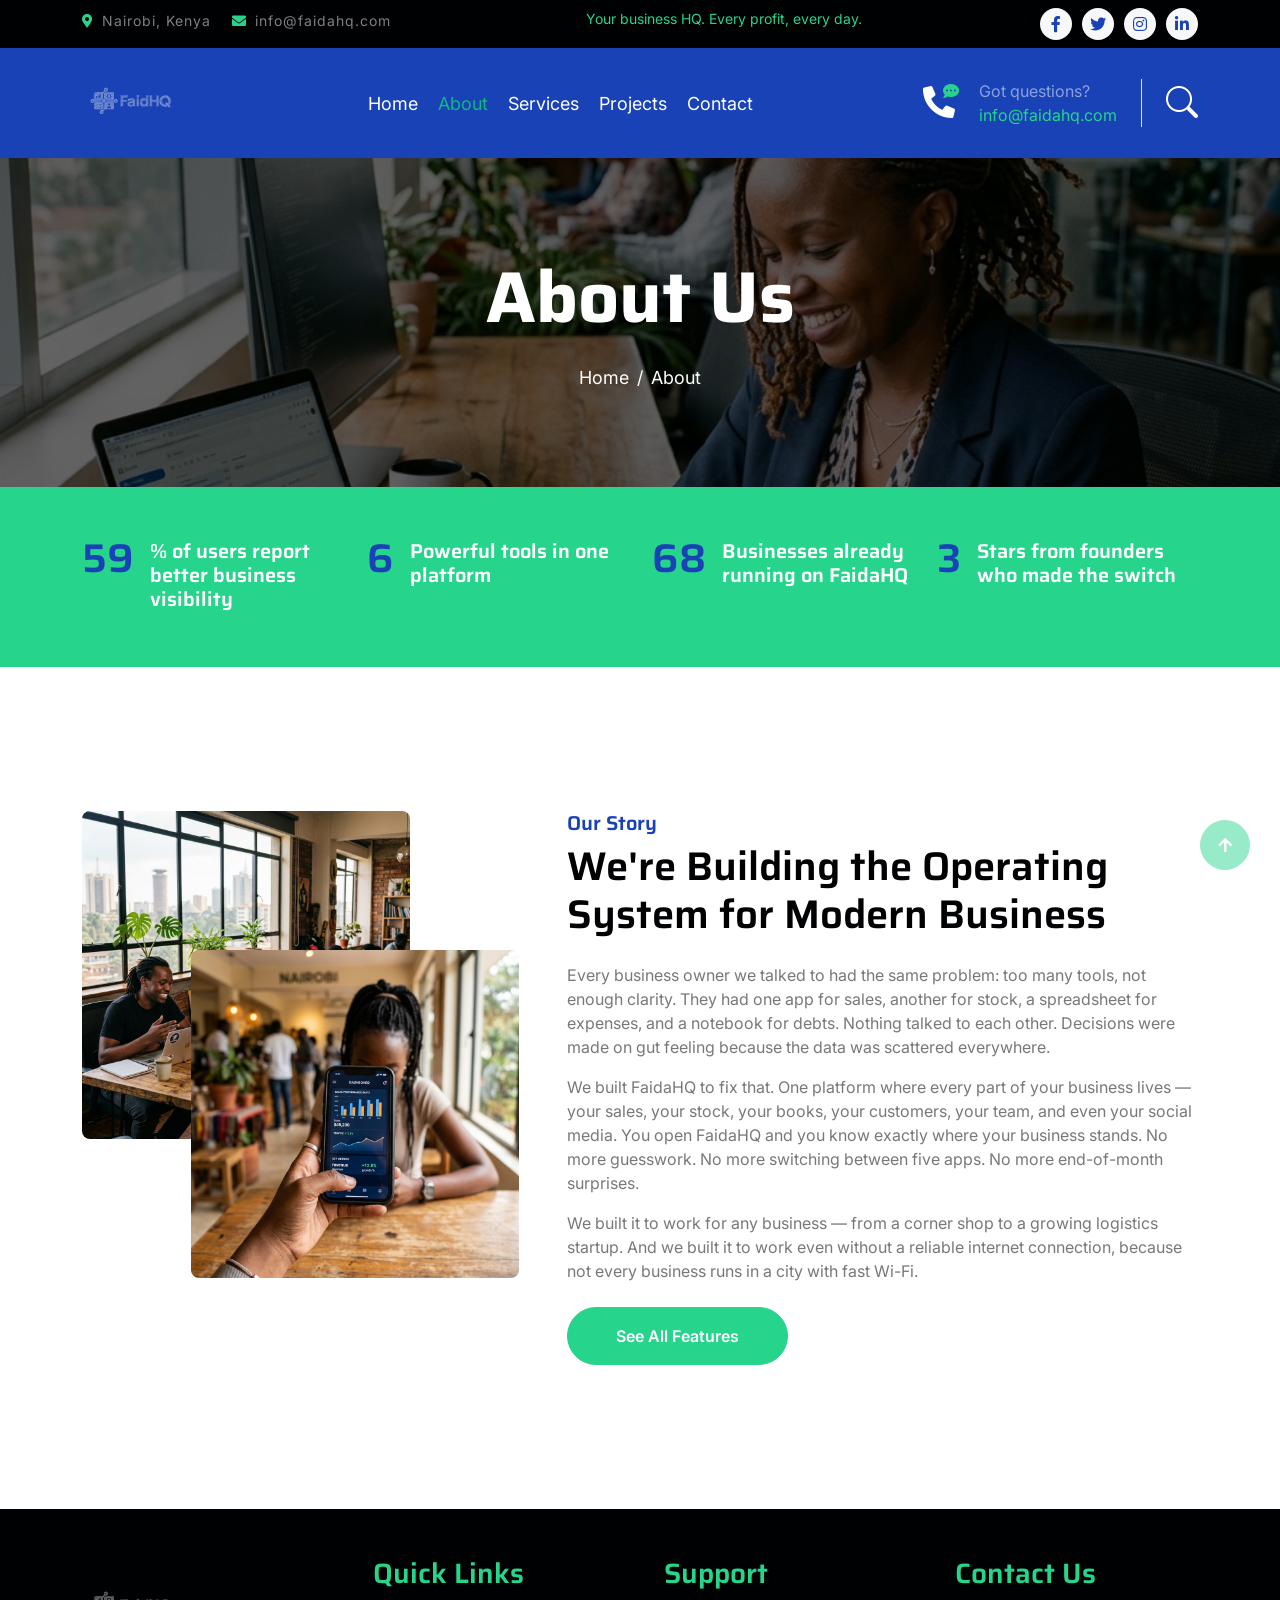
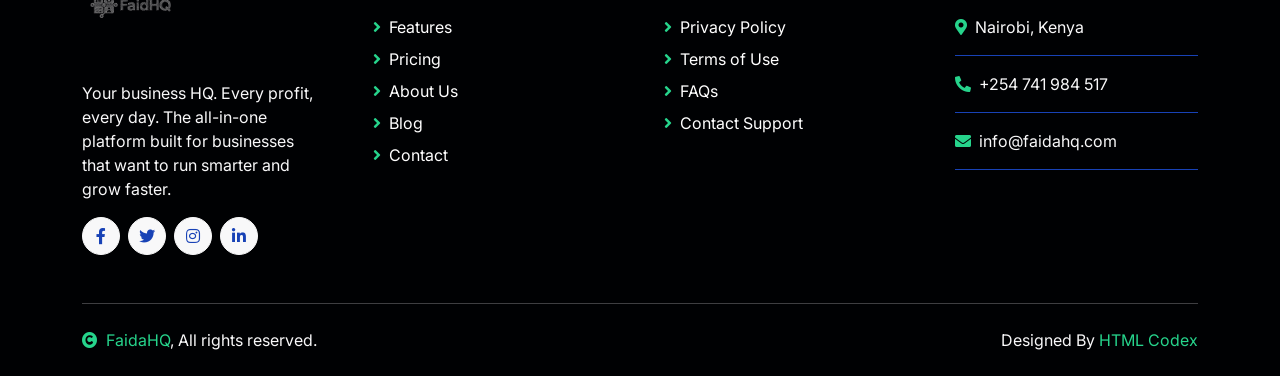
==== about/index.html @ f191b450 "Initial Commit" ====
<!doctype html>
<html lang="en">
   <head>
      <meta charset="utf-8" />
      <title>About FaidaHQ - Our Story</title>
      <meta content="width=device-width, initial-scale=1.0" name="viewport" />
      <meta
         content="FaidaHQ about us, business OS, startup story"
         name="keywords"
      />
      <meta
         content="FaidaHQ is building the all-in-one business operating system for modern businesses. Learn our story."
         name="description"
      />

      <!-- Google Web Fonts -->
      <link rel="preconnect" href="https://fonts.googleapis.com" />
      <link rel="preconnect" href="https://fonts.gstatic.com" crossorigin />
      <link
         href="https://fonts.googleapis.com/css2?family=Inter:wght@400;500;600&family=Saira:wght@500;600;700&display=swap"
         rel="stylesheet"
      />

      <!-- Icon Font Stylesheet -->
      <link
         href="https://cdnjs.cloudflare.com/ajax/libs/font-awesome/5.10.0/css/all.min.css"
         rel="stylesheet"
      />
      <link
         href="https://cdn.jsdelivr.net/npm/bootstrap-icons@1.4.1/font/bootstrap-icons.css"
         rel="stylesheet"
      />

      <!-- Libraries Stylesheet -->
      <link href="/lib/animate/animate.min.css" rel="stylesheet" />

      <!-- Customized Bootstrap Stylesheet -->
      <link href="/css/bootstrap.min.css" rel="stylesheet" />

      <!-- Template Stylesheet -->
      <link href="/css/style.css" rel="stylesheet" />
   </head>

   <body>
      <!-- Spinner Start -->
      <div
         id="spinner"
         class="show position-fixed translate-middle w-100 vh-100 top-50 start-50 d-flex align-items-center justify-content-center"
      >
         <div class="spinner-grow text-primary" role="status"></div>
      </div>
      <!-- Spinner End -->

      
      <faidahq-navbar active="about"></faidahq-navbar>
      <!-- Page Header Start -->
      <div class="container-fluid page-header py-5">
         <div class="container text-center py-5">
            <h1 class="display-2 text-white mb-4 animated slideInDown">
               About Us
            </h1>
            <nav aria-label="breadcrumb animated slideInDown">
               <ol class="breadcrumb justify-content-center mb-0">
                  <li class="breadcrumb-item"><a href="/">Home</a></li>
                  <li class="breadcrumb-item" aria-current="page">About</li>
               </ol>
            </nav>
         </div>
      </div>
      <!-- Page Header End -->

      
      <faidahq-facts></faidahq-facts>
      <!-- About Start -->
      <div class="container-fluid py-5 my-5">
         <div class="container py-5">
            <div class="row g-5">
               <div
                  class="col-lg-5 col-md-6 col-sm-12 wow fadeIn"
                  data-wow-delay=".3s"
               >
                  <div class="h-100 position-relative">
                     <img
                        src="/img/about-1.jpg"
                        class="img-fluid w-75 rounded"
                        alt=""
                        style="margin-bottom: 25%"
                     />
                     <div
                        class="position-absolute w-75"
                        style="top: 25%; left: 25%"
                     >
                        <img
                           src="/img/about-2.jpg"
                           class="img-fluid w-100 rounded"
                           alt=""
                        />
                     </div>
                  </div>
               </div>
               <div
                  class="col-lg-7 col-md-6 col-sm-12 wow fadeIn"
                  data-wow-delay=".5s"
               >
                  <h5 class="text-primary">Our Story</h5>
                  <h1 class="mb-4">
                     We're Building the Operating System for Modern Business
                  </h1>
                  <p>
                     Every business owner we talked to had the same problem: too
                     many tools, not enough clarity. They had one app for sales,
                     another for stock, a spreadsheet for expenses, and a
                     notebook for debts. Nothing talked to each other. Decisions
                     were made on gut feeling because the data was scattered
                     everywhere.
                  </p>
                  <p>
                     We built FaidaHQ to fix that. One platform where every part
                     of your business lives — your sales, your stock, your
                     books, your customers, your team, and even your social
                     media. You open FaidaHQ and you know exactly where your
                     business stands. No more guesswork. No more switching
                     between five apps. No more end-of-month surprises.
                  </p>
                  <p class="mb-4">
                     We built it to work for any business — from a corner shop
                     to a growing logistics startup. And we built it to work
                     even without a reliable internet connection, because not
                     every business runs in a city with fast Wi-Fi.
                  </p>
                  <a
                     href="/service/"
                     class="btn btn-secondary rounded-pill px-5 py-3 text-white"
                     >See All Features</a
                  >
               </div>
            </div>
         </div>
      </div>
      <!-- About End -->

      
      <faidahq-footer></faidahq-footer>
      <!-- Back to Top -->
      <a
         href="#"
         class="btn btn-secondary btn-square rounded-circle back-to-top"
         ><i class="fa fa-arrow-up text-white"></i
      ></a>

      <!-- JavaScript Libraries -->
      <script src="https://ajax.googleapis.com/ajax/libs/jquery/3.6.4/jquery.min.js"></script>
      <script src="https://cdn.jsdelivr.net/npm/bootstrap@5.0.0/dist/js/bootstrap.bundle.min.js"></script>
      <script src="/lib/wow/wow.min.js"></script>
      <script src="/lib/easing/easing.min.js"></script>
      <script src="/lib/waypoints/waypoints.min.js"></script>

      <!-- Template Javascript -->
            <!-- Web Components -->
      <script src="/js/components.js"></script>
      <script src="/js/main.js"></script>
   </body>
</html>
---- css/style.css ----
/*** Global ***/
:root {
    --bs-primary: #4f46e5;
    --bs-primary-rgb: 79, 70, 229;
    --bs-secondary: #10b981;
    --bs-secondary-rgb: 16, 185, 129;
    --bs-dark: #0f172a;
    --bs-dark-rgb: 15, 23, 42;
    --bs-light: #f8fafc;
    --bs-light-rgb: 248, 250, 252;
}

html, body { overflow-x: hidden; }

/*** Spinner Start ***/

#spinner {
    opacity: 0;
    visibility: hidden;
    transition: opacity .8s ease-out, visibility 0s linear .5s;
    z-index: 99999;
 }

 #spinner.show {
     transition: opacity .8s ease-out, visibility 0s linear .0s;
     visibility: visible;
     opacity: 1;
 }

/*** Spinner End ***/


/*** Button Start ***/
.btn {
    font-weight: 600;
    transition: .5s;
}

.btn-square {
    width: 38px;
    height: 38px;
}

.btn-sm-square {
    width: 32px;
    height: 32px;
}

.btn-md-square {
    width: 46px;
    height: 46px;
}

.btn-lg-square {
    width: 58px;
    height: 58px;
}

.btn-square,
.btn-sm-square,
.btn-md-square,
.btn-lg-square {
    padding: 0;
    display: flex;
    align-items: center;
    justify-content: center;
    font-weight: normal;
}

.back-to-top {
    position: fixed;
    width: 50px;
    height: 50px;
    right: 30px;
    bottom: 30px;
    z-index: 99;
}

/*** Button End ***/


/*** Topbar Start ***/

.topbar .top-info {
    letter-spacing: 1px;
}

.topbar .top-link {
    display: flex;
    align-items: center;
    justify-content: center;
}

.topbar .top-link a {
    margin-right: 10px;
}

#note {
    max-width: 500px;
    overflow: hidden;
}

#note small {
    position: relative;
    display: inline-block;
    animation: mymove 5s infinite;
    animation-timing-function: all;
}

@keyframes mymove {
    from {left: -100%;}
    to {left: 100%;}
}

/*** Topbar End ***/


/*** Navbar Start ***/
.navbar .navbar-nav {
    padding: 15px 0;
}

.navbar .navbar-nav .nav-link {
    padding: 10px;
    color: var(--bs-white);
    font-size: 18px;
    outline: none;
    
}

.navbar .navbar-nav .nav-link:hover,
.navbar .navbar-nav .nav-link.active {
    color: var(--bs-secondary) !important;
}

.navbar .dropdown-toggle::after {
    border: none;
    content: "\f107";
    font-family: "font awesome 5 free";
    font-weight: 900;
    vertical-align: middle;
    margin-left: 8px;
}

@media (min-width: 992px) {
    .navbar .nav-item .dropdown-menu {
        display: block;
        visibility: hidden;
        top: 100%;
        transform: rotateX(-75deg);
        transform-origin: 0% 0%;
        transition: .5s;
        opacity: 0;
    }
}

.navbar .nav-item:hover .dropdown-menu {
    transform: rotateX(0deg);
    visibility: visible;
    transition: .5s;
    opacity: 1;
}

/*** Navbar End ***/


/*** Carousel Start ***/

.carousel-item {
    position: relative;
    height: 550px;
}

.carousel-item img {
    width: 100%;
    height: 100%;
    object-fit: cover;
}

.carousel-item::after {
    content: "";
    width: 100%;
    height: 100%;
    position: absolute;
    top: 0;
    left: 0;
    background: rgba(0, 0, 0, .6);
}

.carousel-caption {
    height: 100%;
    display: flex;
    align-items: center;
    justify-content: center;
    z-index: 1;
}

.carousel-item p {
    max-width: 700px;
    margin: 0 auto 35px auto;
}

.carousel-control-prev {
    width: 90px;
    height: 60px;
    position: absolute;
    top: 50%;
    left: 0;
    background: var(--bs-primary);
    border-radius: 0 50px 50px 0;
    opacity: 1;
}

.carousel-control-prev:hover {
    background: var(--bs-secondary);
    transition: .8s;
}

.carousel-control-next {
    width: 90px;
    height: 60px;
    position: absolute;
    top: 50%;
    right: 0;
    background: var(--bs-primary);
    border-radius: 50px 0 0 50px;
    opacity: 1;
}

.carousel-control-next:hover {
    background: var(--bs-secondary);
    transition: .8s;
}

.carousel-caption .carousel-content a button.carousel-content-btn1 {
    background: var(--bs-secondary);
    color: var(--bs-dark);
    opacity: 1;
    border: 0;
    border-radius: 20px;
}

.carousel-caption .carousel-content a button.carousel-content-btn1:hover {
    background: var(--bs-primary);
    color: #ffffff;
    border: 0;
    opacity: 1;
    transition: 1s;
    border-radius: 20px;
}

.carousel-caption .carousel-content a button.carousel-content-btn2 {
    background: var(--bs-primary);
    color: var(--bs-white);
    opacity: 1;
    border: 0;
    border-radius: 20px;
}

.carousel-caption .carousel-content a button.carousel-content-btn2:hover {
    background: var(--bs-secondary);
    color: var(--bs-dark);
    border: 0;
    opacity: 1;
    transition: 1s;
    border-radius: 20px;
}

#carouselId .carousel-indicators li {
    width: 30px;
    height: 10px;
    background: var(--bs-primary);
    margin: 10px;
    border-radius: 30px;
    opacity: 1;
}

#carouselId .carousel-indicators li:hover {
    background: var(--bs-secondary);
    opacity: 1;
}

@media (max-width: 992px) {
    .carousel-item {
        height: 500px;
    }

    .carousel-item h1 {
        font-size: 40px !important;
    }

    .carousel-item p {
        font-size: 16px !important;
    }
}

@media (max-width: 768px) {
    .carousel-item {
        height: 400px;
    }

    .carousel-item h1 {
        font-size: 28px !important;
    }

    .carousel-item p {
        font-size: 14px !important;
    }
}

.page-header {
    background: linear-gradient(rgba(0, 0, 0, .6), rgba(0, 0, 0, .6)), url(../img/carousel-1.jpg) center center no-repeat;
    background-size: cover;
}

.page-header .breadcrumb-item+.breadcrumb-item::before {
    color: var(--bs-white);
}

.page-header .breadcrumb-item,
.page-header .breadcrumb-item a {
    font-size: 18px;
    color: var(--bs-white);
}

/*** Carousel End ***/


/*** Services Start ***/

.services .services-item {
    box-shadow: 0 0 60px rgba(0, 0, 0, .2);
    width: 100%;
    height: 100%;
    border-radius: 10px;
    padding: 10px 0;
    position: relative;
}


.services-content::after {
    position: absolute;
    content: "";
    width: 100%;
    height: 0;
    top: 0;
    left: 0;
    border-radius: 10px 10px 0 0;
    background: rgba(var(--bs-primary-rgb), 0.8);
    transition: .5s;
}

.services-content::after {
    top: 0;
    bottom: auto;
    border-radius: 10px 10px 10px 10px;
}

.services-item:hover .services-content::after {
    height: 100%;
    opacity: 1;
    transition: .5s;
}

.services-item:hover .services-content-icon {
    position: relative;
    z-index: 2;
}

.services-item .services-content-icon i,
.services-item .services-content-icon p {
    transition: .5s;
}

.services-item:hover .services-content-icon i {
    color: var(--bs-secondary) !important;
}

.services-item:hover .services-content-icon p {
    color: var(--bs-white);
}

/*** Services End ***/


/*** Blog Start ***/
.blog-item .blog-btn {
    z-index: 2;
}

.blog-btn .blog-btn-icon {
    height: 50px;
    position: relative;
    overflow: hidden;
}

.blog-btn-icon .blog-icon-2 {
    display: flex;
    position: absolute;
    top: 6px;
    left: -140px;
    
}

.blog-btn-icon:hover .blog-icon-2 {
    transition: 1s;
    left: 5px;
    top: 6px;
    padding-bottom: 5px;
}
.blog-icon-1 {
    position: relative;
    top: -4px;
}
.blog-btn-icon:hover .blog-icon-1 {
    top: 0;
    right: -140px;
    transition: 1s;
}
/*** Blog End ***/


/*** Contact Start ***/
.contact-detail::before {
    position: absolute;
    content: "";
    height: 50%;
    width: 100%;
    top: 0;
    left: 0;
    background: linear-gradient(rgba(209, 250, 229, 1), rgba(236, 253, 245, .3)), url(../img/background.jpg) center center no-repeat;
    background-size: cover;
    border-radius: 10px;
    z-index: -1;
}

.contact-map {
    background: var(--bs-secondary);
}

.contact-form {
    background: var(--bs-secondary);
}

/*** Contact End ***/


/*** Footer Start ***/

.footer .short-link a,
.footer .help-link a,
.footer .contact-link a {
    transition: .5s;
}

.footer .short-link a:hover,
.footer .help-link a:hover,
.footer .contact-link a:hover {
    letter-spacing: 1px;
}

.footer .hightech-link a:hover {
    background: var(--bs-secondary);
    border: 0;
}

/*** Footer End ***/


/*** Mobile Responsive Start ***/

@media (max-width: 576px) {

    /* Logo */
    .navbar-brand img { height: 75px !important; }
    .footer img { height: 75px !important; }

    /* Carousel */
    .carousel-item { height: 420px; }
    .carousel-caption h1 { font-size: 22px !important; }
    .carousel-caption p { font-size: 13px !important; }
    .carousel-caption .carousel-content { padding: 0 10px; }
    .carousel-caption .carousel-btns { display: flex; flex-direction: column; align-items: center; gap: 10px; }
    .carousel-caption .carousel-btns a { margin: 0 !important; }
    .carousel-control-prev,
    .carousel-control-next { width: 40px; }

    /* Fact counters */
    .counter h1 { font-size: 28px; }
    .counter h5 { font-size: 13px; }

    /* Service icons */
    .services-content-icon .fa-7x { font-size: 3rem; }

    /* Blog card negative margins */
    .blog-btn { margin-top: -60px !important; }
    .blog-content { margin-top: -20px !important; }

    /* Back to top */
    .back-to-top { right: 15px; bottom: 15px; width: 40px; height: 40px; }

    /* Page header */
    .page-header h1 { font-size: 2rem; }

    /* Service detail page icon (uses .service-info-icon) */
    .service-info-icon .fa-7x { font-size: 3rem; }

    /* Project filter buttons */
    .filter-btn { padding: 6px 12px !important; font-size: 13px; }

    /* Project card images on mobile */
    .project-card img,
    .services-item > img { height: 160px !important; }

    /* BiasharaThrive logo area */
    .services-item [style*="height: 180px"],
    .services-item [style*="height: 200px"] { height: 130px !important; }

    /* Testimonial avatar stays small */
    .btn-square[style] { width: 40px !important; height: 40px !important; }

    /* Wrap buttons on small screens */
    .d-flex.gap-2.flex-wrap { gap: 6px !important; }

    /* Reduce pill button padding on xs */
    .btn.rounded-pill.px-5 { padding-left: 1.5rem !important; padding-right: 1.5rem !important; }

    /* Badge text smaller */
    .badge { font-size: 0.65rem; }
}

@media (max-width: 768px) {
    /* Service detail: ensure info card doesn't have excess padding stacked */
    .service-info-icon { padding: 0 !important; }

    /* Featured projects image */
    .services-item img.rounded-top { height: 180px !important; }

    /* Testimonials quote text */
    .services-item .fst-italic { font-size: 0.9rem; }

    /* Projects page filter area */
    #projects-grid { row-gap: 1.5rem !important; }

    /* Service cards on list page — centre-align description */
    .services-inner .services-item p { font-size: 0.9rem; }
}

/*** Mobile Responsive End ***/
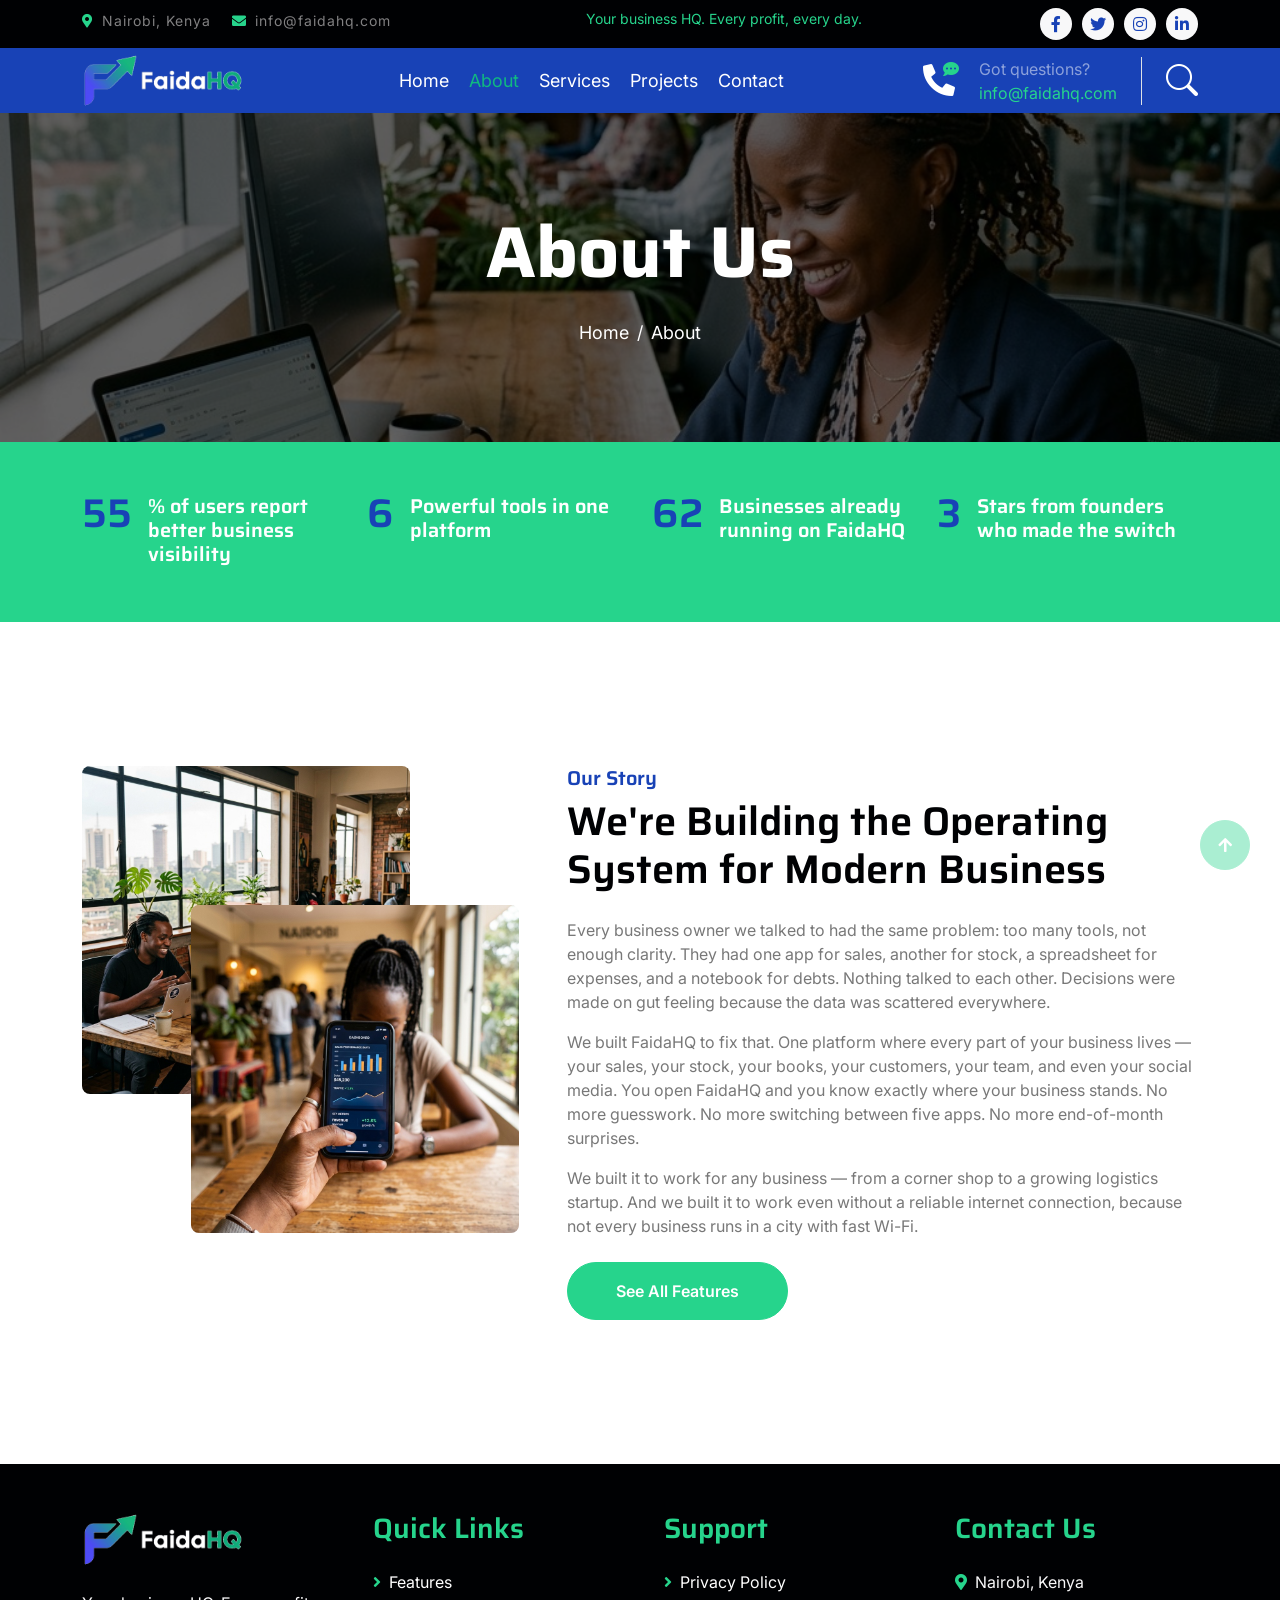
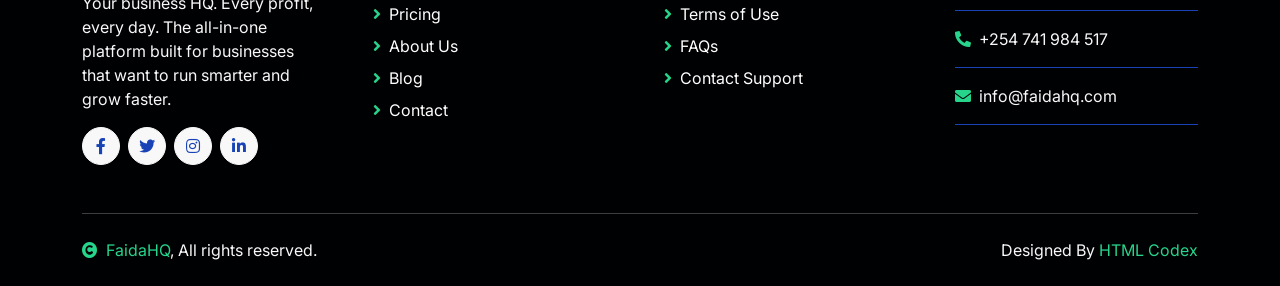
==== commit 106e1318: "Logo generation." ====
--- a/about/index.html
+++ b/about/index.html
@@ -39,7 +39,10 @@
 
       <!-- Template Stylesheet -->
       <link href="/css/style.css" rel="stylesheet" />
-   </head>
+         <!-- Favicon -->
+      <link rel=icon href=/favicon.ico type=image/x-icon />
+      <link rel=apple-touch-icon href=/img/apple-touch-icon.png />
+</head>
 
    <body>
       <!-- Spinner Start -->
--- a/css/style.css
+++ b/css/style.css
@@ -546,4 +546,111 @@
     .services-inner .services-item p { font-size: 0.9rem; }
 }
 
-/*** Mobile Responsive End ***/+/*** Mobile Responsive End ***/
+
+
+/*** Project & Service Card Improvements Start ***/
+
+/* 1. Unscoped base card — applies everywhere .services-item is used */
+.services-item {
+    box-shadow: 0 0 45px rgba(0, 0, 0, .12);
+    border-radius: 10px;
+    position: relative;
+    transition: transform .3s ease, box-shadow .3s ease;
+}
+
+/* overflow:hidden only where images need clipping — NOT on service-list icon cards
+   (avoids clipping the ::after overlay animation on /service/ page) */
+.project-card .services-item,
+.service-sidebar-card {
+    overflow: hidden;
+}
+
+/* 2. Hover lift — scoped to project cards only */
+.project-card .services-item:hover {
+    transform: translateY(-6px);
+    box-shadow: 0 16px 48px rgba(79, 70, 229, .18);
+}
+
+/* 3. Badge chip style — overrides Bootstrap solid green without any HTML changes */
+.badge.bg-secondary {
+    background-color: rgba(16, 185, 129, .12) !important;
+    color: #065f46 !important;
+    border: 1px solid rgba(16, 185, 129, .35);
+    font-weight: 500;
+    font-size: 0.72rem;
+    padding: .35em .65em;
+    border-radius: 20px;
+}
+
+/* 4. Category tag overlaid on card image top-left */
+.card-category-tag {
+    position: absolute;
+    top: 12px;
+    left: 12px;
+    z-index: 3;
+    font-size: 0.68rem;
+    font-weight: 700;
+    letter-spacing: .04em;
+    text-transform: uppercase;
+    padding: .28em .7em;
+    border-radius: 20px;
+    pointer-events: none;
+    color: #fff;
+    line-height: 1.4;
+}
+.card-category-tag.cat-web        { background-color: rgba(79, 70, 229, .85); }
+.card-category-tag.cat-automation { background-color: rgba(234, 88, 12, .85); }
+.card-category-tag.cat-ussd       { background-color: rgba(124, 58, 237, .85); }
+.card-category-tag.cat-mobile     { background-color: rgba(6, 182, 212, .85); }
+
+/* 5a. Service sidebar top accent border */
+.service-sidebar-card {
+    border-top: 4px solid var(--bs-primary);
+}
+
+/* 5b. Service sidebar icon circle */
+.service-icon-circle {
+    display: inline-flex;
+    align-items: center;
+    justify-content: center;
+    width: 120px;
+    height: 120px;
+    border-radius: 50%;
+    background: rgba(79, 70, 229, .08);
+    border: 2px solid rgba(79, 70, 229, .18);
+    margin-bottom: 1.5rem;
+}
+.service-icon-circle .fa-7x {
+    font-size: 3.2rem;
+    margin-bottom: 0 !important;
+}
+
+/* 5c. Sidebar feature list with FA checkmarks via pseudo-element */
+.service-feature-list {
+    list-style: none;
+    padding-left: 0;
+}
+.service-feature-list li {
+    padding: .3rem 0 .3rem 1.75rem;
+    position: relative;
+}
+.service-feature-list li::before {
+    content: "\f00c";
+    font-family: "Font Awesome 5 Free";
+    font-weight: 900;
+    color: var(--bs-secondary);
+    position: absolute;
+    left: 0;
+    top: .35rem;
+    font-size: .85rem;
+}
+
+/* 6. Card action area divider */
+.card-actions {
+    border-top: 1px solid rgba(0, 0, 0, .08);
+    padding-top: .75rem;
+    margin-top: .25rem;
+}
+
+/*** Project & Service Card Improvements End ***/
